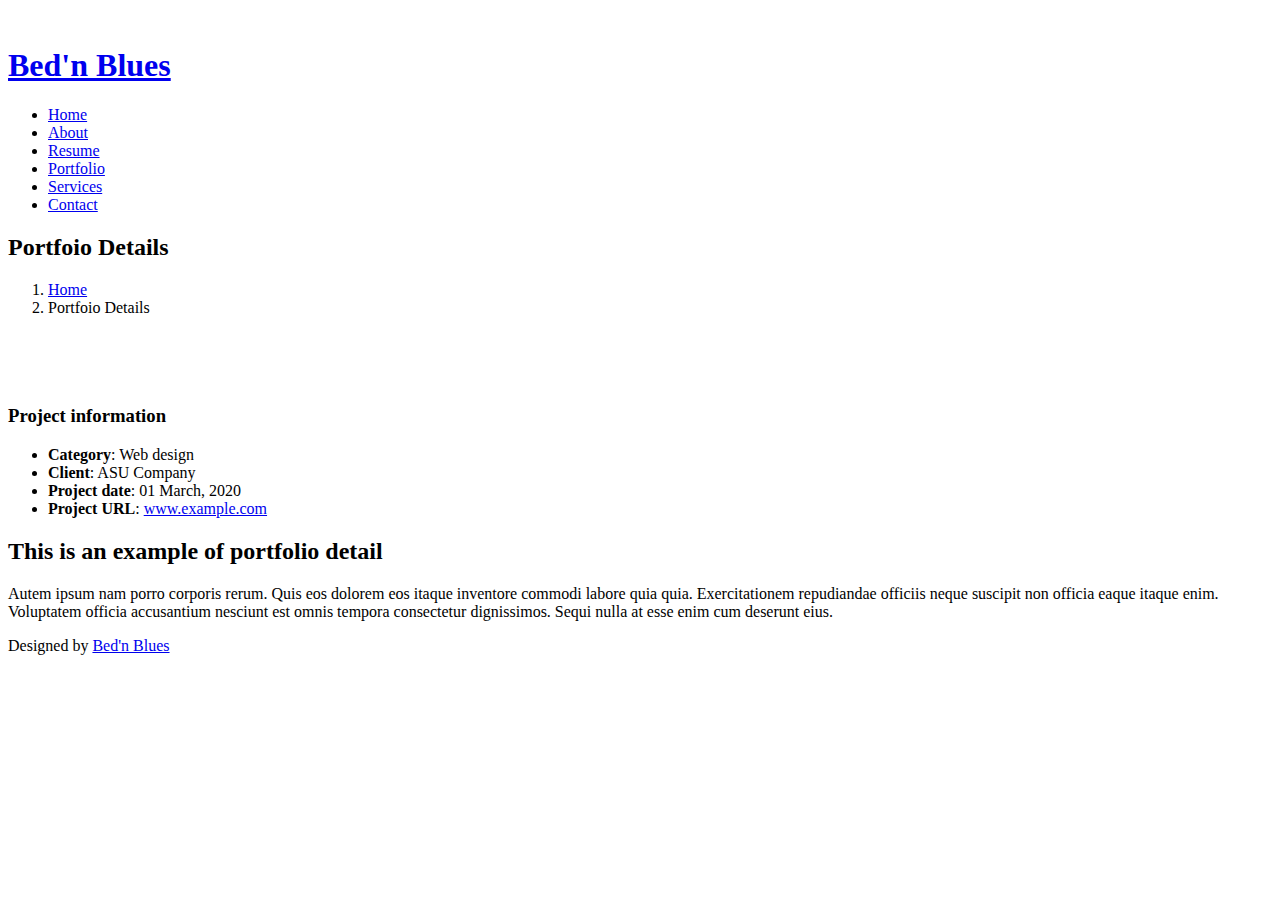
==== portfolio-details.html @ 314f8dbb "Add files via upload" ====
<!DOCTYPE html>
<html lang="en">

<head>
  <meta charset="utf-8">
  <meta content="width=device-width, initial-scale=1.0" name="viewport">

  <title>Bed'n Blues</title>
  <meta content="" name="description">
  <meta content="" name="keywords">

  <!-- Favicons -->
  <link href="assets/img/favicon.png" rel="icon">
  <link href="assets/img/apple-touch-icon.png" rel="apple-touch-icon">

  <!-- Google Fonts -->
  <link href="https://fonts.googleapis.com/css?family=Open+Sans:300,300i,400,400i,600,600i,700,700i|Raleway:300,300i,400,400i,500,500i,600,600i,700,700i|Poppins:300,300i,400,400i,500,500i,600,600i,700,700i" rel="stylesheet">

  <!-- Vendor CSS Files -->
  <link href="assets/vendor/aos/aos.css" rel="stylesheet">
  <link href="assets/vendor/bootstrap/css/bootstrap.min.css" rel="stylesheet">
  <link href="assets/vendor/bootstrap-icons/bootstrap-icons.css" rel="stylesheet">
  <link href="assets/vendor/boxicons/css/boxicons.min.css" rel="stylesheet">
  <link href="assets/vendor/glightbox/css/glightbox.min.css" rel="stylesheet">
  <link href="assets/vendor/swiper/swiper-bundle.min.css" rel="stylesheet">

  <!-- Template Main CSS File -->
  <link href="assets/css/style.css" rel="stylesheet">

  <!-- =======================================================
  * Template Name: iPortfolio - v3.1.0
  * Template URL: https://bootstrapmade.com/iportfolio-bootstrap-portfolio-websites-template/
  * Author: BootstrapMade.com
  * License: https://bootstrapmade.com/license/
  ======================================================== -->
</head>

<body>

  <!-- ======= Mobile nav toggle button ======= -->
  <i class="bi bi-list mobile-nav-toggle d-xl-none"></i>

  <!-- ======= Header ======= -->
  <header id="header">
    <div class="d-flex flex-column">

      <div class="profile">
        <img src="assets/img/profile-img.jpg" alt="" class="img-fluid rounded-circle">
        <h1 class="text-light"><a href="index.html">Bed'n Blues</a></h1>
        <div class="social-links mt-3 text-center">
          <a href="https://www.facebook.com/bednblues/" class="facebook"><i class="bx bxl-facebook"></i></a>
        </div>
      </div>

      <nav id="navbar" class="nav-menu navbar">
        <ul>
          <li><a href="#hero" class="nav-link scrollto active"><i class="bx bx-home"></i> <span>Home</span></a></li>
          <li><a href="#about" class="nav-link scrollto"><i class="bx bx-user"></i> <span>About</span></a></li>
          <li><a href="#resume" class="nav-link scrollto"><i class="bx bx-file-blank"></i> <span>Resume</span></a></li>
          <li><a href="#portfolio" class="nav-link scrollto"><i class="bx bx-book-content"></i> <span>Portfolio</span></a></li>
          <li><a href="#services" class="nav-link scrollto"><i class="bx bx-server"></i> <span>Services</span></a></li>
          <li><a href="#contact" class="nav-link scrollto"><i class="bx bx-envelope"></i> <span>Contact</span></a></li>
        </ul>
      </nav><!-- .nav-menu -->
    </div>
  </header><!-- End Header -->

  <main id="main">

    <!-- ======= Breadcrumbs ======= -->
    <section id="breadcrumbs" class="breadcrumbs">
      <div class="container">

        <div class="d-flex justify-content-between align-items-center">
          <h2>Portfoio Details</h2>
          <ol>
            <li><a href="index.html">Home</a></li>
            <li>Portfoio Details</li>
          </ol>
        </div>

      </div>
    </section><!-- End Breadcrumbs -->

    <!-- ======= Portfolio Details Section ======= -->
    <section id="portfolio-details" class="portfolio-details">
      <div class="container">

        <div class="row gy-4">

          <div class="col-lg-8">
            <div class="portfolio-details-slider swiper-container">
              <div class="swiper-wrapper align-items-center">

                <div class="swiper-slide">
                  <img src="assets/img/portfolio/portfolio-details-1.jpg" alt="">
                </div>

                <div class="swiper-slide">
                  <img src="assets/img/portfolio/portfolio-details-2.jpg" alt="">
                </div>

                <div class="swiper-slide">
                  <img src="assets/img/portfolio/portfolio-details-3.jpg" alt="">
                </div>

              </div>
              <div class="swiper-pagination"></div>
            </div>
          </div>

          <div class="col-lg-4">
            <div class="portfolio-info">
              <h3>Project information</h3>
              <ul>
                <li><strong>Category</strong>: Web design</li>
                <li><strong>Client</strong>: ASU Company</li>
                <li><strong>Project date</strong>: 01 March, 2020</li>
                <li><strong>Project URL</strong>: <a href="#">www.example.com</a></li>
              </ul>
            </div>
            <div class="portfolio-description">
              <h2>This is an example of portfolio detail</h2>
              <p>
                Autem ipsum nam porro corporis rerum. Quis eos dolorem eos itaque inventore commodi labore quia quia. Exercitationem repudiandae officiis neque suscipit non officia eaque itaque enim. Voluptatem officia accusantium nesciunt est omnis tempora consectetur dignissimos. Sequi nulla at esse enim cum deserunt eius.
              </p>
            </div>
          </div>

        </div>

      </div>
    </section><!-- End Portfolio Details Section -->

  </main><!-- End #main -->

  <!-- ======= Footer ======= -->
<footer id="footer">
    <div class="container">
      <div class="Bed'n Blues">
      </div>
      <div class="credits">
        Designed by <a href="https://www.rootstime.be/">Bed'n Blues</a>
      </div>
    </div>
  </footer><!-- End  Footer -->

  <a href="#" class="back-to-top d-flex align-items-center justify-content-center"><i class="bi bi-arrow-up-short"></i></a>

  <!-- Vendor JS Files -->
  <script src="assets/vendor/aos/aos.js"></script>
  <script src="assets/vendor/bootstrap/js/bootstrap.bundle.min.js"></script>
  <script src="assets/vendor/glightbox/js/glightbox.min.js"></script>
  <script src="assets/vendor/isotope-layout/isotope.pkgd.min.js"></script>
  <script src="assets/vendor/php-email-form/validate.js"></script>
  <script src="assets/vendor/purecounter/purecounter.js"></script>
  <script src="assets/vendor/swiper/swiper-bundle.min.js"></script>
  <script src="assets/vendor/typed.js/typed.min.js"></script>
  <script src="assets/vendor/waypoints/noframework.waypoints.js"></script>

  <!-- Template Main JS File -->
  <script src="assets/js/main.js"></script>

</body>

</html>
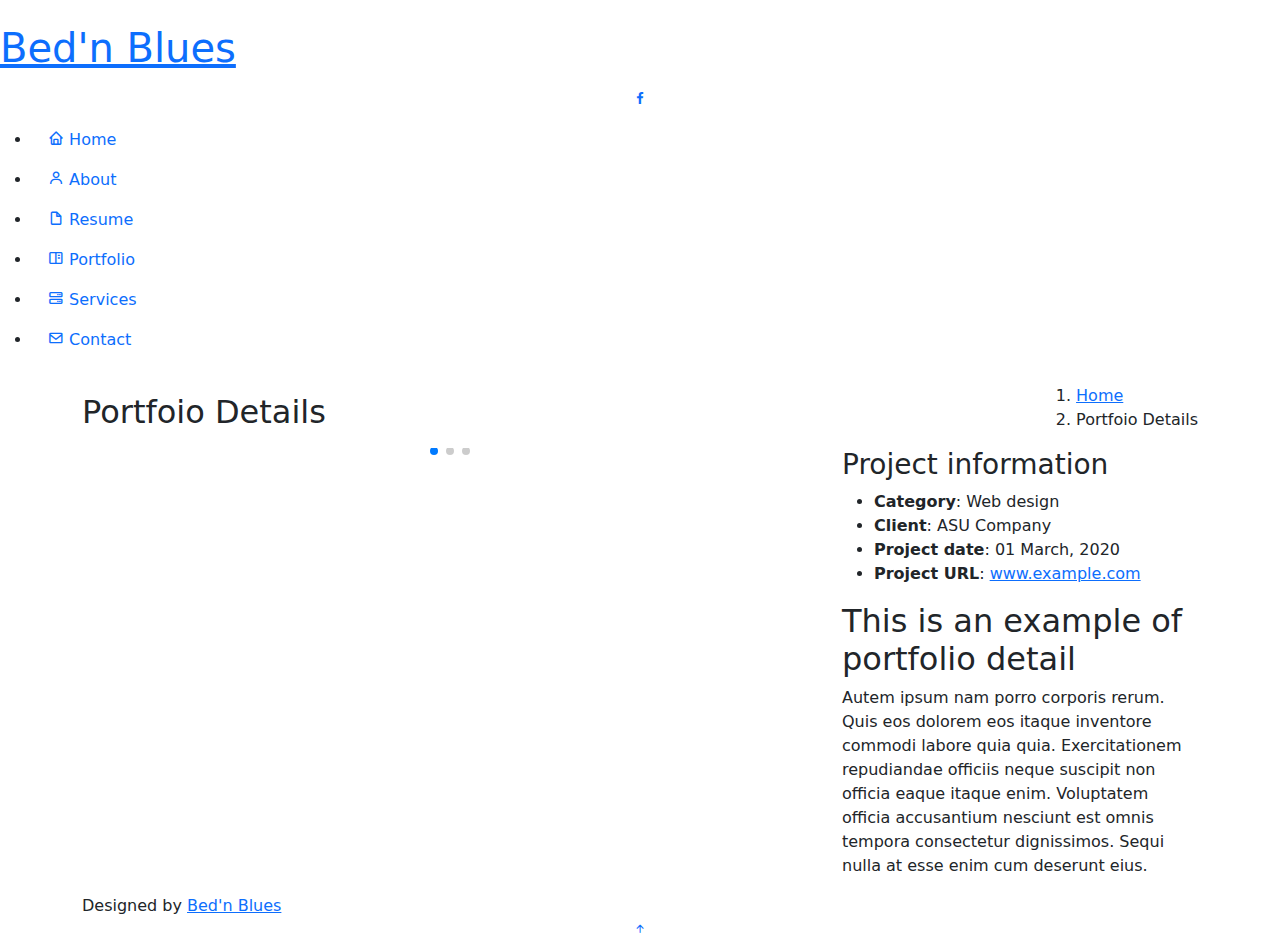
==== commit aeef25d7: "Update portfolio-details.html" ====
--- a/portfolio-details.html
+++ b/portfolio-details.html
@@ -25,7 +25,7 @@
   <link href="assets/vendor/swiper/swiper-bundle.min.css" rel="stylesheet">
 
   <!-- Template Main CSS File -->
-  <link href="assets/css/style.css" rel="stylesheet">
+  <link href=".../assets/css/style.css" rel="stylesheet">
 
   <!-- =======================================================
   * Template Name: iPortfolio - v3.1.0
@@ -163,4 +163,4 @@
 
 </body>
 
-</html>+</html>
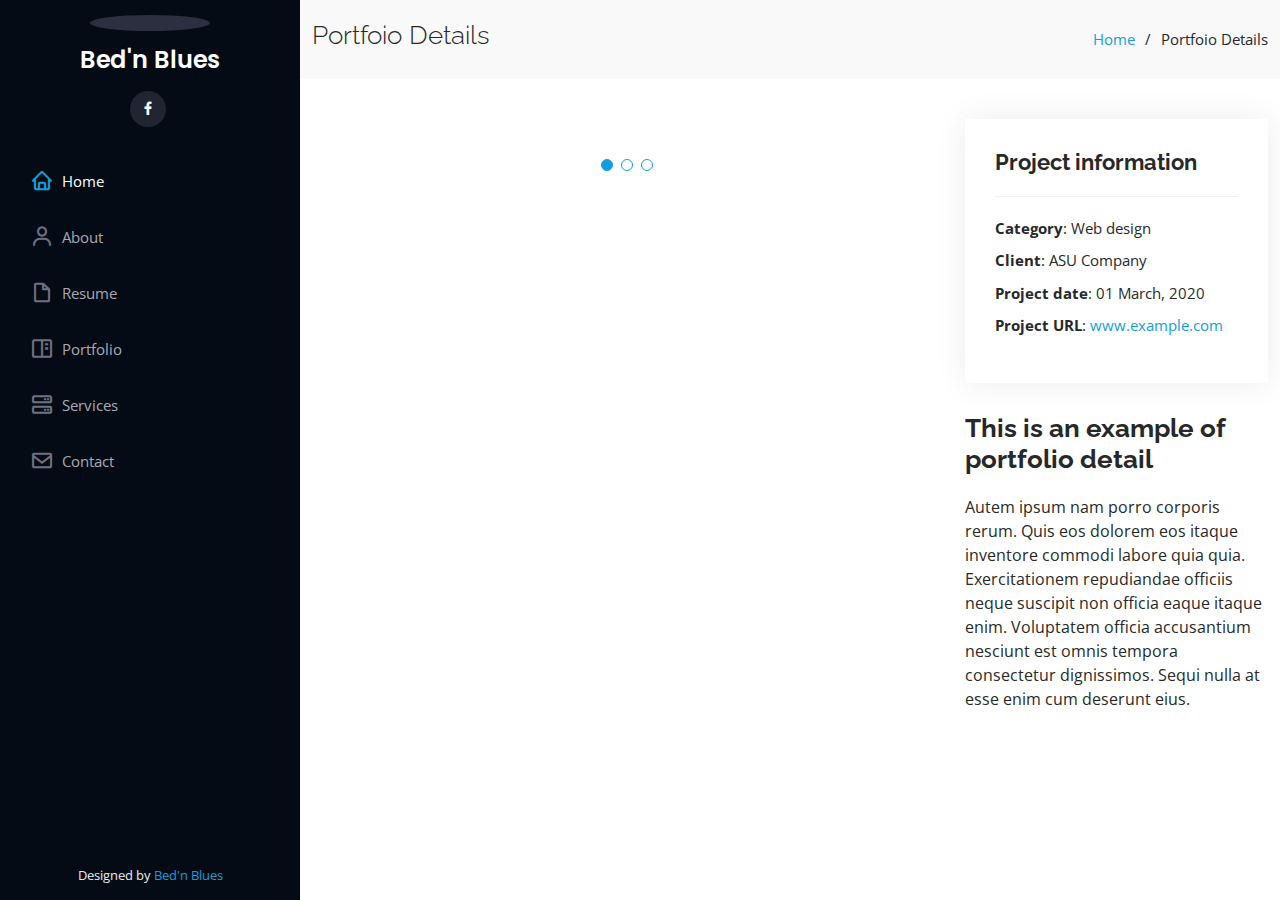
==== commit b4a4697d: "Update portfolio-details.html" ====
--- a/portfolio-details.html
+++ b/portfolio-details.html
@@ -25,7 +25,7 @@
   <link href="assets/vendor/swiper/swiper-bundle.min.css" rel="stylesheet">
 
   <!-- Template Main CSS File -->
-  <link href=".../assets/css/style.css" rel="stylesheet">
+  <link href="assets/css/style.css" rel="stylesheet">
 
   <!-- =======================================================
   * Template Name: iPortfolio - v3.1.0
--- a/assets/css/style.css
+++ b/assets/css/style.css
@@ -0,0 +1,1074 @@
+/**
+* Template Name: iPortfolio - v3.1.0
+* Template URL: https://bootstrapmade.com/iportfolio-bootstrap-portfolio-websites-template/
+* Author: BootstrapMade.com
+* License: https://bootstrapmade.com/license/
+*/
+
+/*--------------------------------------------------------------
+# General
+--------------------------------------------------------------*/
+body {
+  font-family: "Open Sans", sans-serif;
+  color: #272829;
+}
+
+a {
+  color: #149ddd;
+  text-decoration: none;
+}
+
+a:hover {
+  color: #37b3ed;
+  text-decoration: none;
+}
+
+h1, h2, h3, h4, h5, h6 {
+  font-family: "Raleway", sans-serif;
+}
+
+/*--------------------------------------------------------------
+# Back to top button
+--------------------------------------------------------------*/
+.back-to-top {
+  position: fixed;
+  visibility: hidden;
+  opacity: 0;
+  right: 15px;
+  bottom: 15px;
+  z-index: 996;
+  background: #149ddd;
+  width: 40px;
+  height: 40px;
+  border-radius: 50px;
+  transition: all 0.4s;
+}
+
+.back-to-top i {
+  font-size: 28px;
+  color: #fff;
+  line-height: 0;
+}
+
+.back-to-top:hover {
+  background: #2eafec;
+  color: #fff;
+}
+
+.back-to-top.active {
+  visibility: visible;
+  opacity: 1;
+}
+
+/*--------------------------------------------------------------
+# Header
+--------------------------------------------------------------*/
+#header {
+  position: fixed;
+  top: 0;
+  left: 0;
+  bottom: 0;
+  width: 300px;
+  transition: all ease-in-out 0.5s;
+  z-index: 9997;
+  transition: all 0.5s;
+  padding: 0 15px;
+  background: #040b14;
+  overflow-y: auto;
+}
+
+#header .profile img {
+  margin: 15px auto;
+  display: block;
+  width: 120px;
+  border: 8px solid #2c2f3f;
+}
+
+#header .profile h1 {
+  font-size: 24px;
+  margin: 0;
+  padding: 0;
+  font-weight: 600;
+  -moz-text-align-last: center;
+  text-align-last: center;
+  font-family: "Poppins", sans-serif;
+}
+
+#header .profile h1 a, #header .profile h1 a:hover {
+  color: #fff;
+  text-decoration: none;
+}
+
+#header .profile .social-links a {
+  font-size: 18px;
+  display: inline-block;
+  background: #212431;
+  color: #fff;
+  line-height: 1;
+  padding: 8px 0;
+  margin-right: 4px;
+  border-radius: 50%;
+  text-align: center;
+  width: 36px;
+  height: 36px;
+  transition: 0.3s;
+}
+
+#header .profile .social-links a:hover {
+  background: #149ddd;
+  color: #fff;
+  text-decoration: none;
+}
+
+#main {
+  margin-left: 300px;
+}
+
+@media (max-width: 1199px) {
+  #header {
+    left: -300px;
+  }
+  #main {
+    margin-left: 0;
+  }
+}
+
+/*--------------------------------------------------------------
+# Navigation Menu
+--------------------------------------------------------------*/
+/* Desktop Navigation */
+.nav-menu {
+  padding: 30px 0 0 0;
+}
+
+.nav-menu * {
+  margin: 0;
+  padding: 0;
+  list-style: none;
+}
+
+.nav-menu > ul > li {
+  position: relative;
+  white-space: nowrap;
+}
+
+.nav-menu a {
+  display: flex;
+  align-items: center;
+  color: #a8a9b4;
+  padding: 12px 15px;
+  margin-bottom: 8px;
+  transition: 0.3s;
+  font-size: 15px;
+}
+
+.nav-menu a i {
+  font-size: 24px;
+  padding-right: 8px;
+  color: #6f7180;
+}
+
+.nav-menu a:hover, .nav-menu .active, .nav-menu li:hover > a {
+  text-decoration: none;
+  color: #fff;
+}
+
+.nav-menu a:hover i, .nav-menu .active i, .nav-menu li:hover > a i {
+  color: #149ddd;
+}
+
+/* Mobile Navigation */
+.mobile-nav-toggle {
+  position: fixed;
+  right: 15px;
+  top: 15px;
+  z-index: 9998;
+  border: 0;
+  font-size: 24px;
+  transition: all 0.4s;
+  outline: none !important;
+  background-color: #149ddd;
+  color: #fff;
+  width: 40px;
+  height: 40px;
+  display: inline-flex;
+  align-items: center;
+  justify-content: center;
+  line-height: 0;
+  border-radius: 50px;
+  cursor: pointer;
+}
+
+.mobile-nav-active {
+  overflow: hidden;
+}
+
+.mobile-nav-active #header {
+  left: 0;
+}
+
+/*--------------------------------------------------------------
+# Hero Section
+--------------------------------------------------------------*/
+#hero {
+  width: 100%;
+  height: 100vh;
+  background: url("../img/gitaar.jpg") top center;
+  background-size: cover;
+}
+
+#hero:before {
+  content: "";
+  background: rgba(5, 13, 24, 0.3);
+  position: absolute;
+  bottom: 0;
+  top: 0;
+  left: 0;
+  right: 0;
+  z-index: 1;
+}
+
+#hero .hero-container {
+  position: relative;
+  z-index: 2;
+  min-width: 300px;
+}
+
+#hero h1 {
+  margin: 0 0 10px 0;
+  font-size: 64px;
+  font-weight: 700;
+  line-height: 56px;
+  color: #fff;
+}
+
+#hero p {
+  color: #fff;
+  margin-bottom: 50px;
+  font-size: 26px;
+  font-family: "Poppins", sans-serif;
+}
+
+#hero p span {
+  color: #fff;
+  padding-bottom: 4px;
+  letter-spacing: 1px;
+  border-bottom: 3px solid #149ddd;
+}
+
+@media (min-width: 1024px) {
+  #hero {
+    background-attachment: fixed;
+  }
+}
+
+@media (max-width: 768px) {
+  #hero h1 {
+    font-size: 28px;
+    line-height: 36px;
+  }
+  #hero h2 {
+    font-size: 18px;
+    line-height: 24px;
+    margin-bottom: 30px;
+  }
+}
+
+/*--------------------------------------------------------------
+# Sections General
+--------------------------------------------------------------*/
+section {
+  padding: 60px 0;
+  overflow: hidden;
+}
+
+.section-bg {
+  background: #f5f8fd;
+}
+
+.section-title {
+  padding-bottom: 30px;
+}
+
+.section-title h2 {
+  font-size: 32px;
+  font-weight: bold;
+  margin-bottom: 20px;
+  padding-bottom: 20px;
+  position: relative;
+  color: #173b6c;
+}
+
+.section-title h2::after {
+  content: '';
+  position: absolute;
+  display: block;
+  width: 50px;
+  height: 3px;
+  background: #149ddd;
+  bottom: 0;
+  left: 0;
+}
+
+.section-title p {
+  margin-bottom: 0;
+}
+
+/*--------------------------------------------------------------
+# About
+--------------------------------------------------------------*/
+.about .content h3 {
+  font-weight: 700;
+  font-size: 26px;
+  color: #173b6c;
+}
+
+.about .content ul {
+  list-style: none;
+  padding: 0;
+}
+
+.about .content ul li {
+  margin-bottom: 20px;
+  display: flex;
+  align-items: center;
+}
+
+.about .content ul strong {
+  margin-right: 10px;
+}
+
+.about .content ul i {
+  font-size: 16px;
+  margin-right: 5px;
+  color: #149ddd;
+  line-height: 0;
+}
+
+.about .content p:last-child {
+  margin-bottom: 0;
+}
+
+/*--------------------------------------------------------------
+# Facts
+--------------------------------------------------------------*/
+.facts {
+  padding-bottom: 30px;
+}
+
+.facts .count-box {
+  padding: 30px;
+  width: 100%;
+}
+
+.facts .count-box i {
+  display: block;
+  font-size: 44px;
+  color: #149ddd;
+  float: left;
+  line-height: 0;
+}
+
+.facts .count-box span {
+  font-size: 48px;
+  line-height: 40px;
+  display: block;
+  font-weight: 700;
+  color: #050d18;
+  margin-left: 60px;
+}
+
+.facts .count-box p {
+  padding: 15px 0 0 0;
+  margin: 0 0 0 60px;
+  font-family: "Raleway", sans-serif;
+  font-size: 14px;
+  color: #122f57;
+}
+
+.facts .count-box a {
+  font-weight: 600;
+  display: block;
+  margin-top: 20px;
+  color: #122f57;
+  font-size: 15px;
+  font-family: "Poppins", sans-serif;
+  transition: ease-in-out 0.3s;
+}
+
+.facts .count-box a:hover {
+  color: #1f5297;
+}
+
+/*--------------------------------------------------------------
+# Akills
+--------------------------------------------------------------*/
+.skills .progress {
+  height: 60px;
+  display: block;
+  background: none;
+  border-radius: 0;
+}
+
+.skills .progress .skill {
+  padding: 0;
+  margin: 0 0 6px 0;
+  text-transform: uppercase;
+  display: block;
+  font-weight: 600;
+  font-family: "Poppins", sans-serif;
+  color: #050d18;
+}
+
+.skills .progress .skill .val {
+  float: right;
+  font-style: normal;
+}
+
+.skills .progress-bar-wrap {
+  background: #dce8f8;
+  height: 10px;
+}
+
+.skills .progress-bar {
+  width: 1px;
+  height: 10px;
+  transition: .9s;
+  background-color: #149ddd;
+}
+
+/*--------------------------------------------------------------
+# Resume
+--------------------------------------------------------------*/
+.resume .resume-title {
+  font-size: 26px;
+  font-weight: 700;
+  margin-top: 20px;
+  margin-bottom: 20px;
+  color: #050d18;
+}
+
+.resume .resume-item {
+  padding: 0 0 20px 20px;
+  margin-top: -2px;
+  border-left: 2px solid #1f5297;
+  position: relative;
+}
+
+.resume .resume-item h4 {
+  line-height: 18px;
+  font-size: 18px;
+  font-weight: 600;
+  text-transform: uppercase;
+  font-family: "Poppins", sans-serif;
+  color: #050d18;
+  margin-bottom: 10px;
+}
+
+.resume .resume-item h5 {
+  font-size: 16px;
+  background: #e4edf9;
+  padding: 5px 15px;
+  display: inline-block;
+  font-weight: 600;
+  margin-bottom: 10px;
+}
+
+.resume .resume-item ul {
+  padding-left: 20px;
+}
+
+.resume .resume-item ul li {
+  padding-bottom: 10px;
+}
+
+.resume .resume-item:last-child {
+  padding-bottom: 0;
+}
+
+.resume .resume-item::before {
+  content: "";
+  position: absolute;
+  width: 16px;
+  height: 16px;
+  border-radius: 50px;
+  left: -9px;
+  top: 0;
+  background: #fff;
+  border: 2px solid #1f5297;
+}
+
+/*--------------------------------------------------------------
+# Portfolio
+--------------------------------------------------------------*/
+.portfolio .portfolio-item {
+  margin-bottom: 30px;
+}
+
+.portfolio #portfolio-flters {
+  padding: 0;
+  margin: 0 auto 35px auto;
+  list-style: none;
+  text-align: center;
+  background: #fff;
+  border-radius: 50px;
+  padding: 2px 15px;
+}
+
+.portfolio #portfolio-flters li {
+  cursor: pointer;
+  display: inline-block;
+  padding: 10px 15px 8px 15px;
+  font-size: 14px;
+  font-weight: 600;
+  line-height: 1;
+  text-transform: uppercase;
+  color: #272829;
+  margin-bottom: 5px;
+  transition: all 0.3s ease-in-out;
+}
+
+.portfolio #portfolio-flters li:hover, .portfolio #portfolio-flters li.filter-active {
+  color: #149ddd;
+}
+
+.portfolio #portfolio-flters li:last-child {
+  margin-right: 0;
+}
+
+.portfolio .portfolio-wrap {
+  transition: 0.3s;
+  position: relative;
+  overflow: hidden;
+  z-index: 1;
+}
+
+.portfolio .portfolio-wrap::before {
+  content: "";
+  background: rgba(255, 255, 255, 0.5);
+  position: absolute;
+  left: 0;
+  right: 0;
+  top: 0;
+  bottom: 0;
+  transition: all ease-in-out 0.3s;
+  z-index: 2;
+  opacity: 0;
+}
+
+.portfolio .portfolio-wrap .portfolio-links {
+  opacity: 1;
+  left: 0;
+  right: 0;
+  bottom: -60px;
+  z-index: 3;
+  position: absolute;
+  transition: all ease-in-out 0.3s;
+  display: flex;
+  justify-content: center;
+}
+
+.portfolio .portfolio-wrap .portfolio-links a {
+  color: #fff;
+  font-size: 28px;
+  text-align: center;
+  background: rgba(20, 157, 221, 0.75);
+  transition: 0.3s;
+  width: 50%;
+}
+
+.portfolio .portfolio-wrap .portfolio-links a:hover {
+  background: rgba(20, 157, 221, 0.95);
+}
+
+.portfolio .portfolio-wrap .portfolio-links a + a {
+  border-left: 1px solid #37b3ed;
+}
+
+.portfolio .portfolio-wrap:hover::before {
+  top: 0;
+  left: 0;
+  right: 0;
+  bottom: 0;
+  opacity: 1;
+}
+
+.portfolio .portfolio-wrap:hover .portfolio-links {
+  opacity: 1;
+  bottom: 0;
+}
+
+/*--------------------------------------------------------------
+# Portfolio Details
+--------------------------------------------------------------*/
+.portfolio-details {
+  padding-top: 40px;
+}
+
+.portfolio-details .portfolio-details-slider img {
+  width: 100%;
+}
+
+.portfolio-details .portfolio-details-slider .swiper-pagination {
+  margin-top: 20px;
+  position: relative;
+}
+
+.portfolio-details .portfolio-details-slider .swiper-pagination .swiper-pagination-bullet {
+  width: 12px;
+  height: 12px;
+  background-color: #fff;
+  opacity: 1;
+  border: 1px solid #149ddd;
+}
+
+.portfolio-details .portfolio-details-slider .swiper-pagination .swiper-pagination-bullet-active {
+  background-color: #149ddd;
+}
+
+.portfolio-details .portfolio-info {
+  padding: 30px;
+  box-shadow: 0px 0 30px rgba(5, 13, 24, 0.08);
+}
+
+.portfolio-details .portfolio-info h3 {
+  font-size: 22px;
+  font-weight: 700;
+  margin-bottom: 20px;
+  padding-bottom: 20px;
+  border-bottom: 1px solid #eee;
+}
+
+.portfolio-details .portfolio-info ul {
+  list-style: none;
+  padding: 0;
+  font-size: 15px;
+}
+
+.portfolio-details .portfolio-info ul li + li {
+  margin-top: 10px;
+}
+
+.portfolio-details .portfolio-description {
+  padding-top: 30px;
+}
+
+.portfolio-details .portfolio-description h2 {
+  font-size: 26px;
+  font-weight: 700;
+  margin-bottom: 20px;
+}
+
+.portfolio-details .portfolio-description p {
+  padding: 0;
+}
+
+/*--------------------------------------------------------------
+# Services
+--------------------------------------------------------------*/
+.services .icon-box {
+  margin-bottom: 20px;
+}
+
+.services .icon {
+  float: left;
+  display: flex;
+  align-items: center;
+  justify-content: center;
+  width: 54px;
+  height: 54px;
+  background: #149ddd;
+  border-radius: 50%;
+  transition: 0.5s;
+  border: 1px solid #149ddd;
+}
+
+.services .icon i {
+  color: #fff;
+  font-size: 24px;
+  line-height: 0;
+}
+
+.services .icon-box:hover .icon {
+  background: #fff;
+}
+
+.services .icon-box:hover .icon i {
+  color: #149ddd;
+}
+
+.services .title {
+  margin-left: 80px;
+  font-weight: 700;
+  margin-bottom: 15px;
+  font-size: 18px;
+}
+
+.services .title a {
+  color: #343a40;
+}
+
+.services .title a:hover {
+  color: #149ddd;
+}
+
+.services .description {
+  margin-left: 80px;
+  line-height: 24px;
+  font-size: 14px;
+}
+
+/*--------------------------------------------------------------
+# Testimonials
+--------------------------------------------------------------*/
+.testimonials .testimonial-item {
+  box-sizing: content-box;
+  text-align: center;
+  min-height: 320px;
+}
+
+.testimonials .testimonial-item .testimonial-img {
+  width: 90px;
+  border-radius: 50%;
+  margin: 0 auto;
+}
+
+.testimonials .testimonial-item h3 {
+  font-size: 18px;
+  font-weight: bold;
+  margin: 10px 0 5px 0;
+  color: #111;
+}
+
+.testimonials .testimonial-item h4 {
+  font-size: 14px;
+  color: #999;
+  margin: 0;
+}
+
+.testimonials .testimonial-item .quote-icon-left, .testimonials .testimonial-item .quote-icon-right {
+  color: #c3e8fa;
+  font-size: 26px;
+}
+
+.testimonials .testimonial-item .quote-icon-left {
+  display: inline-block;
+  left: -5px;
+  position: relative;
+}
+
+.testimonials .testimonial-item .quote-icon-right {
+  display: inline-block;
+  right: -5px;
+  position: relative;
+  top: 10px;
+}
+
+.testimonials .testimonial-item p {
+  font-style: italic;
+  margin: 0 15px 15px 15px;
+  padding: 20px;
+  background: #fff;
+  position: relative;
+  margin-bottom: 35px;
+  border-radius: 6px;
+  box-shadow: 0px 2px 15px rgba(0, 0, 0, 0.1);
+}
+
+.testimonials .testimonial-item p::after {
+  content: "";
+  width: 0;
+  height: 0;
+  border-top: 20px solid #fff;
+  border-right: 20px solid transparent;
+  border-left: 20px solid transparent;
+  position: absolute;
+  bottom: -20px;
+  left: calc(50% - 20px);
+}
+
+.testimonials .swiper-pagination {
+  margin-top: 20px;
+  position: relative;
+}
+
+.testimonials .swiper-pagination .swiper-pagination-bullet {
+  width: 12px;
+  height: 12px;
+  background-color: #fff;
+  opacity: 1;
+  border: 1px solid #149ddd;
+}
+
+.testimonials .swiper-pagination .swiper-pagination-bullet-active {
+  background-color: #149ddd;
+}
+
+/*--------------------------------------------------------------
+# Contact
+--------------------------------------------------------------*/
+.contact {
+  padding-bottom: 130px;
+}
+
+.contact .info {
+  padding: 30px;
+  background: #fff;
+  width: 100%;
+  box-shadow: 0 0 24px 0 rgba(0, 0, 0, 0.12);
+}
+
+.contact .info i {
+  font-size: 20px;
+  color: #149ddd;
+  float: left;
+  width: 44px;
+  height: 44px;
+  background: #dff3fc;
+  display: flex;
+  justify-content: center;
+  align-items: center;
+  border-radius: 50px;
+  transition: all 0.3s ease-in-out;
+}
+
+.contact .info h4 {
+  padding: 0 0 0 60px;
+  font-size: 22px;
+  font-weight: 600;
+  margin-bottom: 5px;
+  color: #050d18;
+}
+
+.contact .info p {
+  padding: 0 0 10px 60px;
+  margin-bottom: 20px;
+  font-size: 14px;
+  color: #173b6c;
+}
+
+.contact .info .email p {
+  padding-top: 5px;
+}
+
+.contact .info .social-links {
+  padding-left: 60px;
+}
+
+.contact .info .social-links a {
+  font-size: 18px;
+  display: inline-block;
+  background: #333;
+  color: #fff;
+  line-height: 1;
+  padding: 8px 0;
+  border-radius: 50%;
+  text-align: center;
+  width: 36px;
+  height: 36px;
+  transition: 0.3s;
+  margin-right: 10px;
+}
+
+.contact .info .social-links a:hover {
+  background: #149ddd;
+  color: #fff;
+}
+
+.contact .info .email:hover i, .contact .info .address:hover i, .contact .info .phone:hover i {
+  background: #149ddd;
+  color: #fff;
+}
+
+.contact .php-email-form {
+  width: 100%;
+  padding: 30px;
+  background: #fff;
+  box-shadow: 0 0 24px 0 rgba(0, 0, 0, 0.12);
+}
+
+.contact .php-email-form .form-group {
+  padding-bottom: 8px;
+}
+
+.contact .php-email-form .validate {
+  display: none;
+  color: red;
+  margin: 0 0 15px 0;
+  font-weight: 400;
+  font-size: 13px;
+}
+
+.contact .php-email-form .error-message {
+  display: none;
+  color: #fff;
+  background: #ed3c0d;
+  text-align: left;
+  padding: 15px;
+  font-weight: 600;
+}
+
+.contact .php-email-form .error-message br + br {
+  margin-top: 25px;
+}
+
+.contact .php-email-form .sent-message {
+  display: none;
+  color: #fff;
+  background: #18d26e;
+  text-align: center;
+  padding: 15px;
+  font-weight: 600;
+}
+
+.contact .php-email-form .loading {
+  display: none;
+  background: #fff;
+  text-align: center;
+  padding: 15px;
+}
+
+.contact .php-email-form .loading:before {
+  content: "";
+  display: inline-block;
+  border-radius: 50%;
+  width: 24px;
+  height: 24px;
+  margin: 0 10px -6px 0;
+  border: 3px solid #18d26e;
+  border-top-color: #eee;
+  -webkit-animation: animate-loading 1s linear infinite;
+  animation: animate-loading 1s linear infinite;
+}
+
+.contact .php-email-form .form-group {
+  margin-bottom: 15px;
+}
+
+.contact .php-email-form label {
+  padding-bottom: 8px;
+}
+
+.contact .php-email-form input, .contact .php-email-form textarea {
+  border-radius: 0;
+  box-shadow: none;
+  font-size: 14px;
+}
+
+.contact .php-email-form input {
+  height: 44px;
+}
+
+.contact .php-email-form textarea {
+  padding: 10px 15px;
+}
+
+.contact .php-email-form button[type="submit"] {
+  background: #149ddd;
+  border: 0;
+  padding: 10px 24px;
+  color: #fff;
+  transition: 0.4s;
+  border-radius: 4px;
+}
+
+.contact .php-email-form button[type="submit"]:hover {
+  background: #37b3ed;
+}
+
+@-webkit-keyframes animate-loading {
+  0% {
+    transform: rotate(0deg);
+  }
+  100% {
+    transform: rotate(360deg);
+  }
+}
+
+@keyframes animate-loading {
+  0% {
+    transform: rotate(0deg);
+  }
+  100% {
+    transform: rotate(360deg);
+  }
+}
+
+/*--------------------------------------------------------------
+# Breadcrumbs
+--------------------------------------------------------------*/
+.breadcrumbs {
+  padding: 20px 0;
+  background: #f9f9f9;
+}
+
+.breadcrumbs h2 {
+  font-size: 26px;
+  font-weight: 300;
+}
+
+.breadcrumbs ol {
+  display: flex;
+  flex-wrap: wrap;
+  list-style: none;
+  padding: 0;
+  margin: 0;
+  font-size: 15px;
+}
+
+.breadcrumbs ol li + li {
+  padding-left: 10px;
+}
+
+.breadcrumbs ol li + li::before {
+  display: inline-block;
+  padding-right: 10px;
+  color: #0e2442;
+  content: "/";
+}
+
+@media (max-width: 768px) {
+  .breadcrumbs .d-flex {
+    display: block !important;
+  }
+  .breadcrumbs ol {
+    display: block;
+  }
+  .breadcrumbs ol li {
+    display: inline-block;
+  }
+}
+
+/*--------------------------------------------------------------
+# Footer
+--------------------------------------------------------------*/
+#footer {
+  padding: 15px;
+  color: #f4f6fd;
+  font-size: 14px;
+  position: fixed;
+  left: 0;
+  bottom: 0;
+  width: 300px;
+  z-index: 9999;
+  background: #040b14;
+}
+
+#footer .copyright {
+  text-align: center;
+}
+
+#footer .credits {
+  padding-top: 5px;
+  text-align: center;
+  font-size: 13px;
+  color: #eaebf0;
+}
+
+@media (max-width: 1199px) {
+  #footer {
+    position: static;
+    width: auto;
+    padding-right: 20px 15px;
+  }
+}
